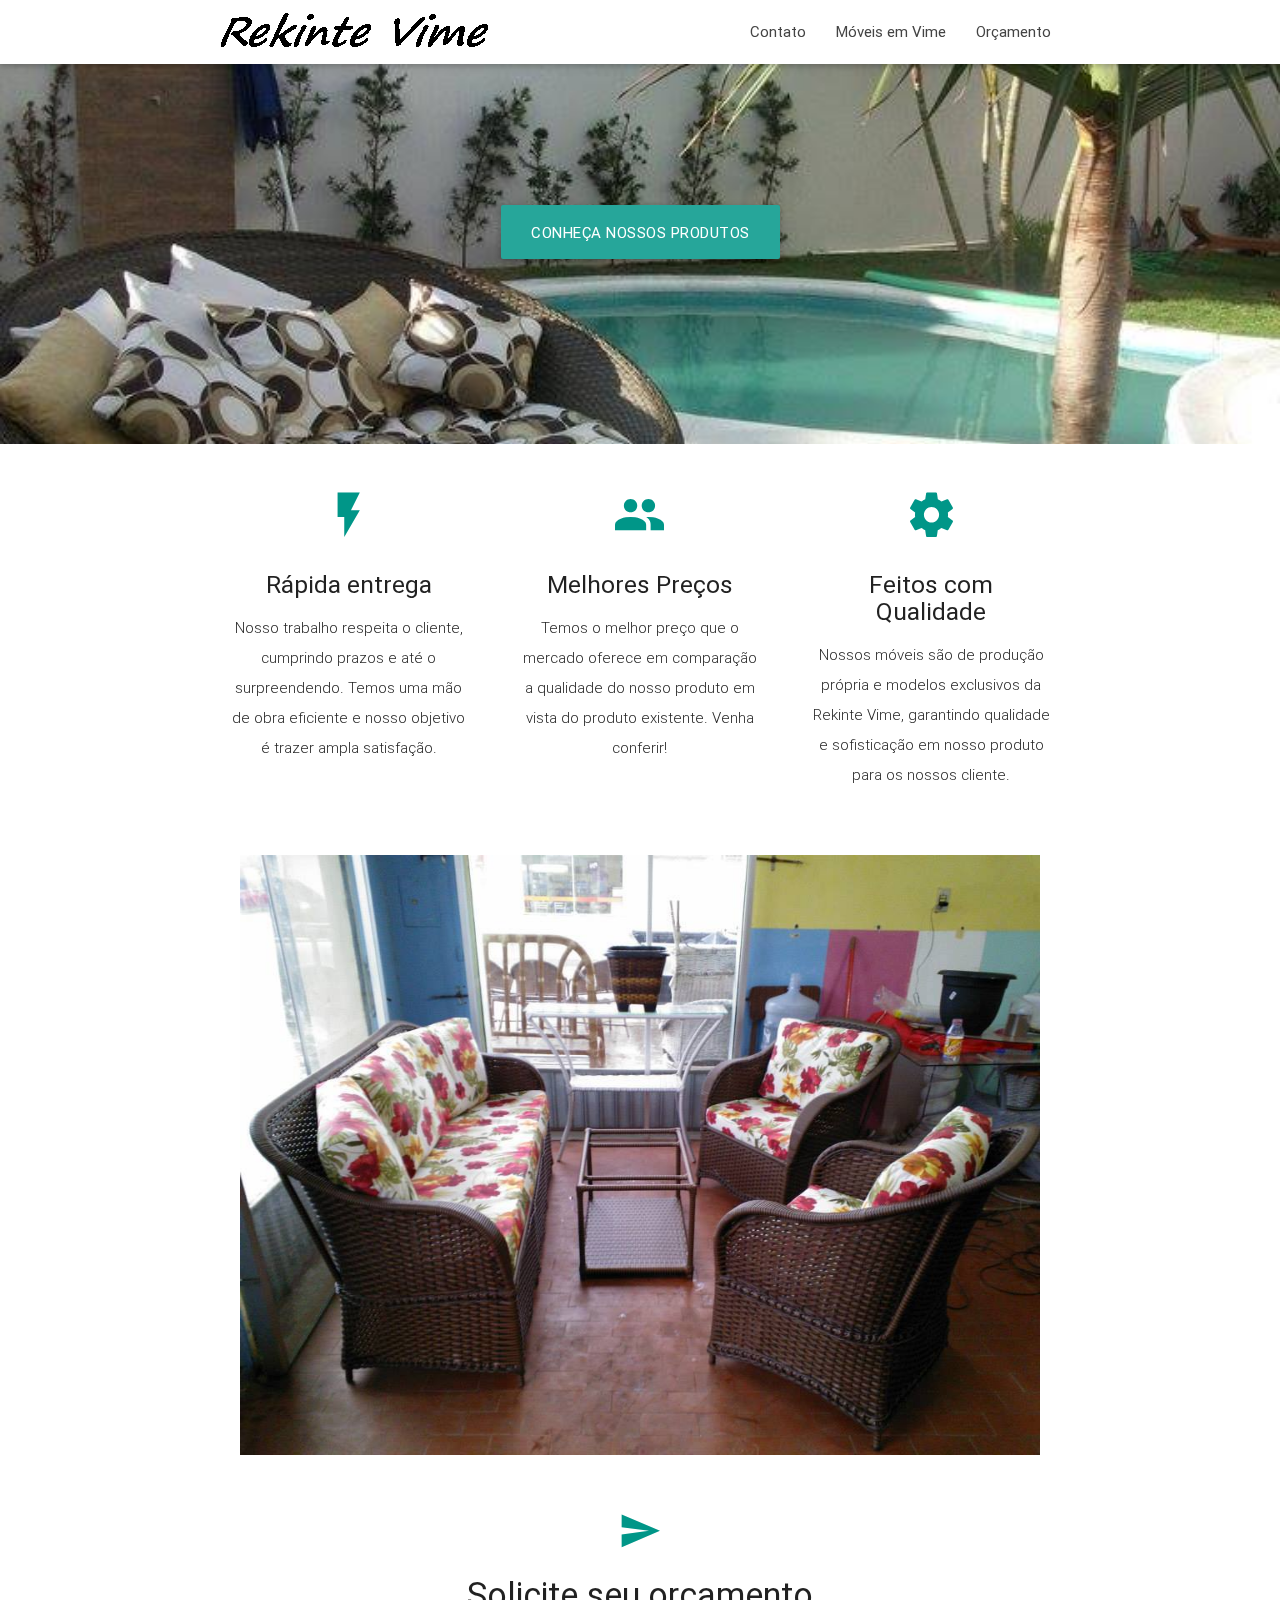
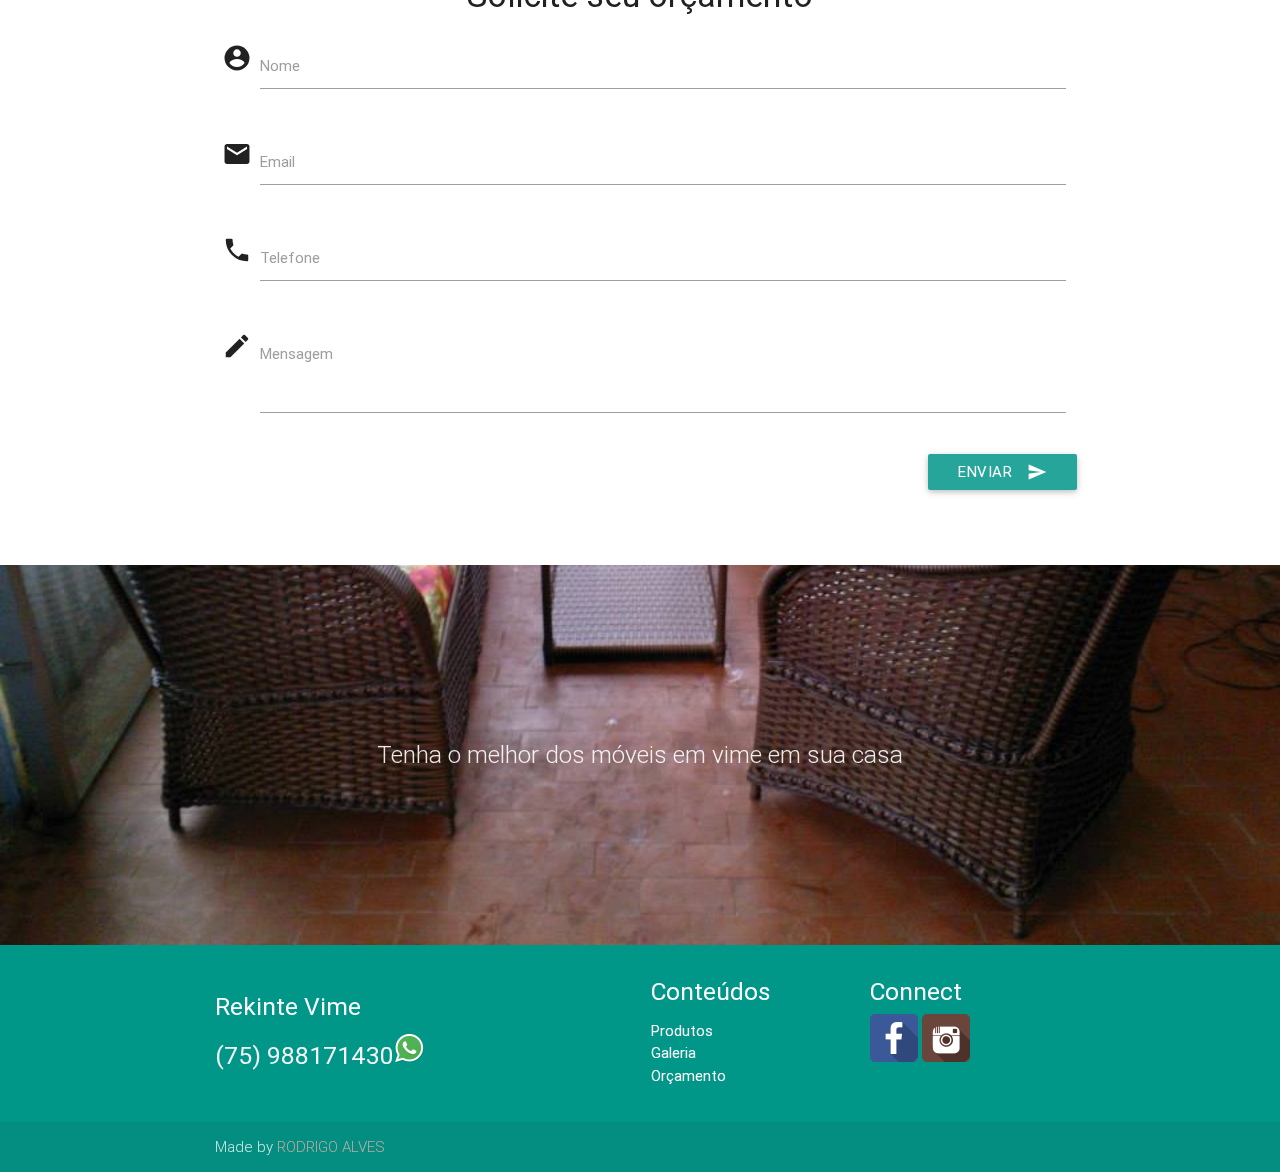
==== index.html @ 6b8bbb93 "arquivos novos" ====
<!DOCTYPE html>
<html lang="pt">
<head>
    
    <script type="text/javascript">window.NREUM||(NREUM={}),__nr_require=function(e,n,t){function r(t){if(!n[t]){var o=n[t]={exports:{}};e[t][0].call(o.exports,function(n){var o=e[t][1][n];return r(o||n)},o,o.exports)}return n[t].exports}if("function"==typeof __nr_require)return __nr_require;for(var o=0;o<t.length;o++)r(t[o]);return r}({1:[function(e,n,t){function r(){}function o(e,n,t){return function(){return i(e,[c.now()].concat(u(arguments)),n?null:this,t),n?void 0:this}}var i=e("handle"),a=e(2),u=e(3),f=e("ee").get("tracer"),c=e("loader"),s=NREUM;"undefined"==typeof window.newrelic&&(newrelic=s);var p=["setPageViewName","setCustomAttribute","setErrorHandler","finished","addToTrace","inlineHit","addRelease"],d="api-",l=d+"ixn-";a(p,function(e,n){s[n]=o(d+n,!0,"api")}),s.addPageAction=o(d+"addPageAction",!0),s.setCurrentRouteName=o(d+"routeName",!0),n.exports=newrelic,s.interaction=function(){return(new r).get()};var m=r.prototype={createTracer:function(e,n){var t={},r=this,o="function"==typeof n;return i(l+"tracer",[c.now(),e,t],r),function(){if(f.emit((o?"":"no-")+"fn-start",[c.now(),r,o],t),o)try{return n.apply(this,arguments)}finally{f.emit("fn-end",[c.now()],t)}}}};a("setName,setAttribute,save,ignore,onEnd,getContext,end,get".split(","),function(e,n){m[n]=o(l+n)}),newrelic.noticeError=function(e){"string"==typeof e&&(e=new Error(e)),i("err",[e,c.now()])}},{}],2:[function(e,n,t){function r(e,n){var t=[],r="",i=0;for(r in e)o.call(e,r)&&(t[i]=n(r,e[r]),i+=1);return t}var o=Object.prototype.hasOwnProperty;n.exports=r},{}],3:[function(e,n,t){function r(e,n,t){n||(n=0),"undefined"==typeof t&&(t=e?e.length:0);for(var r=-1,o=t-n||0,i=Array(o<0?0:o);++r<o;)i[r]=e[n+r];return i}n.exports=r},{}],4:[function(e,n,t){n.exports={exists:"undefined"!=typeof window.performance&&window.performance.timing&&"undefined"!=typeof window.performance.timing.navigationStart}},{}],ee:[function(e,n,t){function r(){}function o(e){function n(e){return e&&e instanceof r?e:e?f(e,u,i):i()}function t(t,r,o,i){if(!d.aborted||i){e&&e(t,r,o);for(var a=n(o),u=m(t),f=u.length,c=0;c<f;c++)u[c].apply(a,r);var p=s[y[t]];return p&&p.push([b,t,r,a]),a}}function l(e,n){v[e]=m(e).concat(n)}function m(e){return v[e]||[]}function w(e){return p[e]=p[e]||o(t)}function g(e,n){c(e,function(e,t){n=n||"feature",y[t]=n,n in s||(s[n]=[])})}var v={},y={},b={on:l,emit:t,get:w,listeners:m,context:n,buffer:g,abort:a,aborted:!1};return b}function i(){return new r}function a(){(s.api||s.feature)&&(d.aborted=!0,s=d.backlog={})}var u="nr@context",f=e("gos"),c=e(2),s={},p={},d=n.exports=o();d.backlog=s},{}],gos:[function(e,n,t){function r(e,n,t){if(o.call(e,n))return e[n];var r=t();if(Object.defineProperty&&Object.keys)try{return Object.defineProperty(e,n,{value:r,writable:!0,enumerable:!1}),r}catch(i){}return e[n]=r,r}var o=Object.prototype.hasOwnProperty;n.exports=r},{}],handle:[function(e,n,t){function r(e,n,t,r){o.buffer([e],r),o.emit(e,n,t)}var o=e("ee").get("handle");n.exports=r,r.ee=o},{}],id:[function(e,n,t){function r(e){var n=typeof e;return!e||"object"!==n&&"function"!==n?-1:e===window?0:a(e,i,function(){return o++})}var o=1,i="nr@id",a=e("gos");n.exports=r},{}],loader:[function(e,n,t){function r(){if(!x++){var e=h.info=NREUM.info,n=d.getElementsByTagName("script")[0];if(setTimeout(s.abort,3e4),!(e&&e.licenseKey&&e.applicationID&&n))return s.abort();c(y,function(n,t){e[n]||(e[n]=t)}),f("mark",["onload",a()+h.offset],null,"api");var t=d.createElement("script");t.src="https://"+e.agent,n.parentNode.insertBefore(t,n)}}function o(){"complete"===d.readyState&&i()}function i(){f("mark",["domContent",a()+h.offset],null,"api")}function a(){return E.exists&&performance.now?Math.round(performance.now()):(u=Math.max((new Date).getTime(),u))-h.offset}var u=(new Date).getTime(),f=e("handle"),c=e(2),s=e("ee"),p=window,d=p.document,l="addEventListener",m="attachEvent",w=p.XMLHttpRequest,g=w&&w.prototype;NREUM.o={ST:setTimeout,SI:p.setImmediate,CT:clearTimeout,XHR:w,REQ:p.Request,EV:p.Event,PR:p.Promise,MO:p.MutationObserver};var v=""+location,y={beacon:"bam.nr-data.net",errorBeacon:"bam.nr-data.net",agent:"js-agent.newrelic.com/nr-1044.min.js"},b=w&&g&&g[l]&&!/CriOS/.test(navigator.userAgent),h=n.exports={offset:u,now:a,origin:v,features:{},xhrWrappable:b};e(1),d[l]?(d[l]("DOMContentLoaded",i,!1),p[l]("load",r,!1)):(d[m]("onreadystatechange",o),p[m]("onload",r)),f("mark",["firstbyte",u],null,"api");var x=0,E=e(4)},{}]},{},["loader"]);</script>


  <meta http-equiv="Content-Type" content="text/html; charset=UTF-8"/>
  <meta name="viewport" content="width=device-width, initial-scale=1, maximum-scale=1.0, user-scalable=no"/>
  <meta name="author" content="Rodrigo Alves - rodrigoalves.hol.es" />
  <meta name="keywords" content="vime, moveis em vime, requinte, feira de santana, bahia" />
  <meta name="description" content="Grande sucesso de vendas em Feira de Santana e região, a loja Rekinte Vime, oferece o melhor em moveis em vime e entrega com satisfação aos seus clientes." />

    
  <title>: Rekinte Vime :: Móveis em vime com requinte e bom gosto :</title>
    
    
  <!-- FAVICON -->
  <!--[if IE]><link rel="shortcut icon" href="img/favicon.ico"><![endif]-->
  <!--<link rel="icon" href="img/favicon2.ico"/>-->
    
  <!-- CSS -->
  <link href="css/materialize.css" type="text/css" rel="stylesheet" media="screen,projection"/>
  <link href="css/style.css" type="text/css" rel="stylesheet" media="screen,projection"/>
  <link rel="stylesheet" href="css/responsiveslides.css">
  <link rel="stylesheet" href="demo.css">
  
  <!-- ICONS -->
  <link href="https://fonts.googleapis.com/icon?family=Material+Icons" rel="stylesheet">
    
  <!-- OTHERS -->
  <link href="http://fonts.googleapis.com/css?family=Inconsolata" rel="stylesheet" type="text/css">

  
  

    
</head>
    
<body>
    
 <div class="navbar-fixed" id="top">
    
   <nav class="white" role="navigation">
    <div class="nav-wrapper container">
      <a id="logo-container" href="#" class="brand-logo"><img src="img/logo.png" class="responsive-img"></a> <!-- class="hide-on-small-only" -->
      <ul class="right hide-on-med-and-down">
        <li><a href="#sobre">Contato</a></li>
        <li><a href="#produtos">Móveis em Vime</a></li>
        <li><a href="#contato">Orçamento</a></li>
      </ul>

      <ul id="nav-mobile" class="side-nav">
        <li><img src="img/logo.png"></li>
        <li><a href="#sobre">Contato</a></li>
        <li><a href="slide.html">Móveis em Vime</a></li>
        <li><a href="#contato">Orçamento</a></li>
      </ul>
      <a href="#" data-activates="nav-mobile" class="button-collapse"><i class="mdi-navigation-menu"></i></a>
    </div>
   </nav>
 </div>
    

 <div id="index-banner" class="parallax-container">
    <div class="section no-pad-bot">
      <div class="container">
        <br><br>
        <h1 class="header center teal-text text-lighten-2">&nbsp;</h1>
        <!--<div class="row center">
          <h5 class="header col s12 light">A modern responsive front-end framework based on Material Design</h5>
        </div>-->
        <div class="row center">
          <a href="slide.html" id="download-button" class="btn-large waves-effect waves-light teal lighten-1">Conheça Nossos Produtos</a>
        </div>
        <br><br>

      </div>
    </div>
    <div class="parallax"><img src="img/rekinte-vime-principal.jpg" alt="imagem de fundo"></div>
  </div>


  <div class="container">
    <div class="section">

      <!--   Icon Section   -->
      <div class="row">
        <div class="col s12 m4">
          <div class="icon-block">
            <h2 class="center teal-text"><i class="mdi-image-flash-on"></i></h2>
            <h5 class="center">Rápida entrega</h5>

            <p class="light center">Nosso trabalho respeita o cliente, cumprindo prazos e até o surpreendendo. Temos uma mão de obra eficiente e nosso objetivo é trazer ampla satisfação. </p>
          </div>
        </div>

        <div class="col s12 m4">
          <div class="icon-block">
            <h2 class="center teal-text"><i class="mdi-social-group"></i></h2>
            <h5 class="center">Melhores Preços</h5>

            <p class="light center">Temos o melhor preço que o mercado oferece em comparação a qualidade do nosso produto em vista do produto existente. Venha conferir!</p>
          </div>
        </div>

        <div class="col s12 m4">
          <div class="icon-block">
            <h2 class="center teal-text"><i class="mdi-action-settings"></i></h2>
            <h5 class="center">Feitos com Qualidade</h5>

            <p class="light center">Nossos móveis são de produção própria e modelos exclusivos da Rekinte Vime, garantindo qualidade e sofisticação em nosso produto para os nossos cliente.</p>
          </div>
        </div>
      </div>

    </div>
  </div>

    <!-- SLIDER PRODUTOS -->
    

        <div id="produtos" class="section scrollspy">
            <div class="col s12 m8 l6" align="center">
                <!-- Slideshow -->
                <ul class="rslides" id="slider1">
                    <li><img src="img/amostra1.jpg" alt="Rekinte Vime"></li>
                    <li><img src="img/amostra3.jpg" alt="Rekinte Vime"></li>
                    <li><img src="img/amostra7.jpg" alt="Rekinte Vime"></li>
                    <li><img src="img/amostra10.jpg" alt="Rekinte Vime"></li>
                </ul>
            </div>
            
        </div>
    
    <!-- FIM SLIDER -->
        
 
  <div class="container">
   <div id="contato" class="section scrollspy">
   <div class="row">
    <div class="col s12 center">
        <h3><i class="mdi-content-send teal-text"></i></h3>
        <h4>Solicite seu orçamento</h4>
          
  <div class="row">
    <form class="col s12 center">
      <div class="row">
        <div class="input-field col s12">
          <i class="material-icons prefix">account_circle</i>
          <input id="name" type="text" class="validate">
          <label for="first_name">Nome</label>
        </div>
      </div>
      <div class="row">
        <div class="input-field col s12">
          <i class="material-icons prefix">email</i>
          <input id="email" type="email" class="validate">
          <label for="email" data-error="Errado, falta um @" data-success="Email validado">Email</label>
        </div>
      </div>
      <div class="row">
        <div class="input-field col s12">
          <i class="material-icons prefix">phone</i>
          <input id="icon_telephone" type="tel" class="validate">
          <label for="icon_telephone">Telefone</label>
        </div>
      </div>
      <div class="row">
        <div class="input-field col s12">
          <i class="material-icons prefix">mode_edit</i>
          <textarea id="icon_prefix2" class="materialize-textarea"></textarea>
          <label for="icon_prefix2">Mensagem</label>
        </div>
      </div>
      <div class="row">
        <button class="btn waves-effect waves-light right" type="submit" name="action">Enviar
          <i class="material-icons right">send</i>
        </button>
      </div>
    </form>
  </div>
            
    </div>
   </div>

      
    </div>
  </div>


  <div class="parallax-container valign-wrapper">
    <div class="section no-pad-bot">
      <div class="container">
        <div class="row">
          <h5 class="header col s12 light center">Tenha o melhor dos móveis em vime em sua casa</h5>
        </div>
      </div>
    </div>
    <div class="parallax"><img src="img/amostra1.jpg" alt="Rekinte Vime rodapé"></div>
  </div>
    
    <!-- FOOTER -->

  <footer class="page-footer teal">
    <div class="container">
      <div class="row">
        <div class="col l6 s12">
         <div id="sobre" class="section scrollspy">
          <h5 class="white-text">Rekinte Vime</h5>
          <!--<p class="grey-text text-lighten-4">(Endereço)</p>-->
          <h5 class="grey-text text-lighten-4 ">(75) 988171430<img src="img/Whatsapp_ico.png"></h5>
         </div>
        </div>
          
        <div class="col l3 s12">
          <h5 class="white-text">Conteúdos</h5>
          <ul>
            <li><a class="white-text" href="#produtos">Produtos</a></li>
            <li><a class="white-text" href="slide.html">Galeria</a></li>
            <li><a class="white-text" href="#contato">Orçamento</a></li>
            <!--<li><a class="white-text" href="#!">Link 4</a></li>-->
          </ul>
        </div>
          
        <div class="col l3 s12">
          <h5 class="white-text">Connect</h5>
            <a onclick="Materialize.toast('Em breve!', 4000)" data-position="top"><img src="img/facebook_icon.png"></a><!-- class="tooltipped" data-position="top" data-delay="50" data-tooltip="Em breve!" (caso queira exibir se colocar o mouse emcima)-->
            <!-- <a href="#!"><img src="img/twitter_icon.png"></a> -->
            <a onclick="Materialize.toast('Em breve!', 4000)"><img src="img//instagram_socialnetwork.png"></a>
            <!-- <li><a class="white-text" href="#!">Linkedin</a></li>-->
          
        </div>
      </div>
    </div>
      
    
    <div class="footer-copyright">
      <div class="container">
      Made by <a class="brown-text text-lighten-3" href="http://rodrigoalves.hol.es" target="_blank">RODRIGO ALVES</a>
      </div>
    </div>
  </footer>
    
    
  <!-- Botton back-to-top -->
    <a href="#top" class="btn-floating btn-large waves-effect waves-light mdi-maps-navigation center"></a>



  <!-- Scripts -->
    <script src="https://code.jquery.com/jquery-2.1.1.min.js"></script>
    <script src="js/materialize.js"></script>
    <script src="js/init.js"></script>
    <script src="js/title.js"></script>
    <script src="js/responsiveslides.min.js"></script>

    
  
  </body>
</html>
---- css/style.css ----
/* Custom Stylesheet */
/**
 * Use this file to override Materialize files so you can update
 * the core Materialize files in the future
 *
 * Made By MaterializeCSS.com
 */

@font-face {
    font-family: 'segoe';
    src: url('font/segoe/segoepr.ttf') format('truetype'),
         url('font/segoe/segoeprb.ttf') format('truetype');
    font-weight: normal;
    font-style: normal;
}

@font-face {
    font-family: 'black_jackregular';
    src: url('font/BlackJack/blackjack-webfont.woff2') format('woff2'),
         url('font/BlackJack/blackjack-webfont.woff') format('woff');
    font-weight: normal;
    font-style: normal;

}

.logo-rekinte {
    font-family: 'segoe';
}

nav ul a,
nav .brand-logo {
  color: #444;
}

p {
  line-height: 2rem;
}

.button-collapse {
  color: #26a69a;
}

.parallax-container {
  min-height: 380px;
  line-height: 0;
  height: auto;
  color: rgba(255,255,255,.9);
}
  .parallax-container .section {
    width: 100%;
  }

@media only screen and (max-width : 992px) {
  .parallax-container .section {
    position: absolute;
    top: 40%;
  }
  #index-banner .section {
    top: 10%;
  }
}

@media only screen and (max-width : 600px) {
  #index-banner .section {
    top: 0;
  }
}


.icon-block {
  padding: 0 15px;
}

footer.page-footer {
  margin: 0;
}

a[href="#top"]{
    padding:10px;
    position:fixed;
    top: 90%;
    right:40px;
    display:none;
    font-size: 30px;
    z-index: 99;
}
a[href="#top"]:hover{
    text-decoration:overline;
}
---- css/responsiveslides.css ----
/*! http://responsiveslides.com v1.54 by @viljamis */

.rslides {
  position: relative;
  list-style: none;
  overflow: hidden;
  width: 100%;
  padding: 0;
  margin: 0;
  }

.rslides li {
  -webkit-backface-visibility: hidden;
  position: absolute;
  display: none;
  width: 100%;
  left: 0;
  top: 0;
  }

.rslides li:first-child {
  position: relative;
  display: block;
  float: left;
  }

.rslides img {
  display: block;
  height: auto;
  float: left;
  width: 100%;
  border: 0;
  }
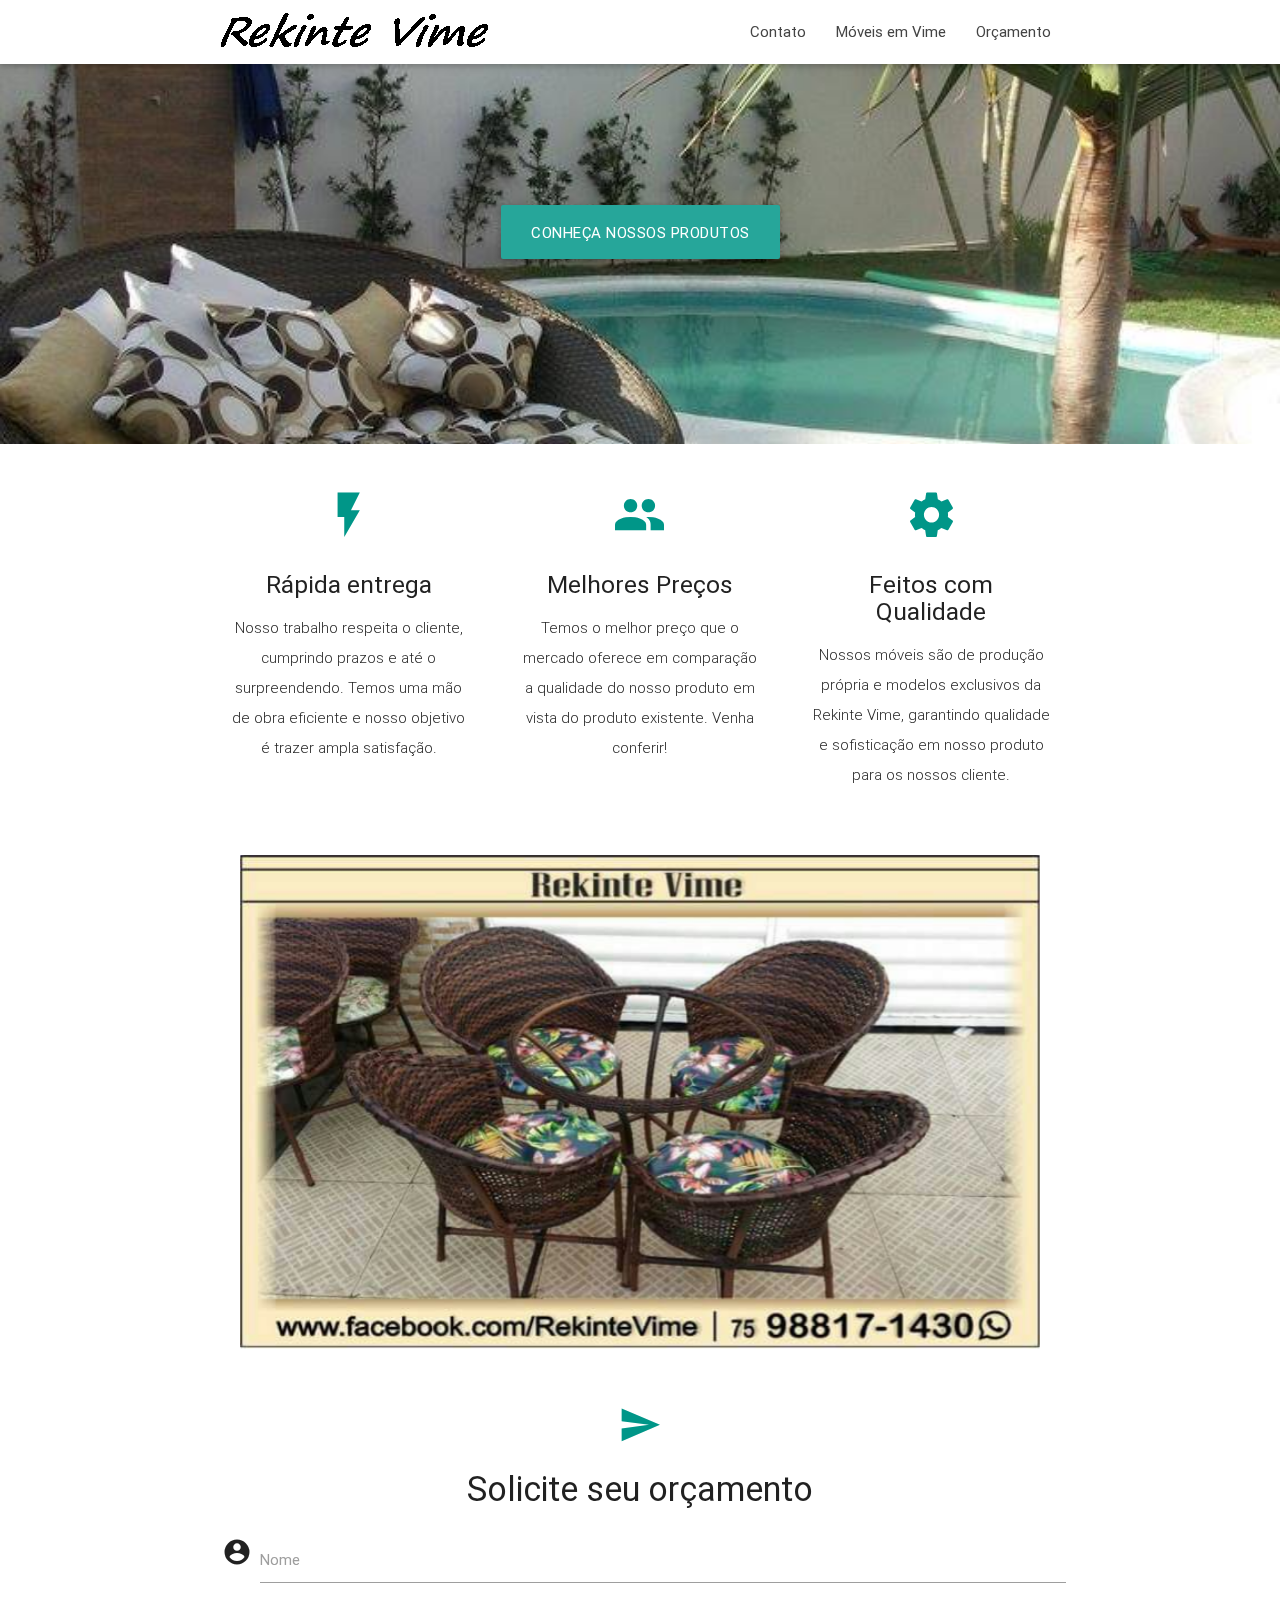
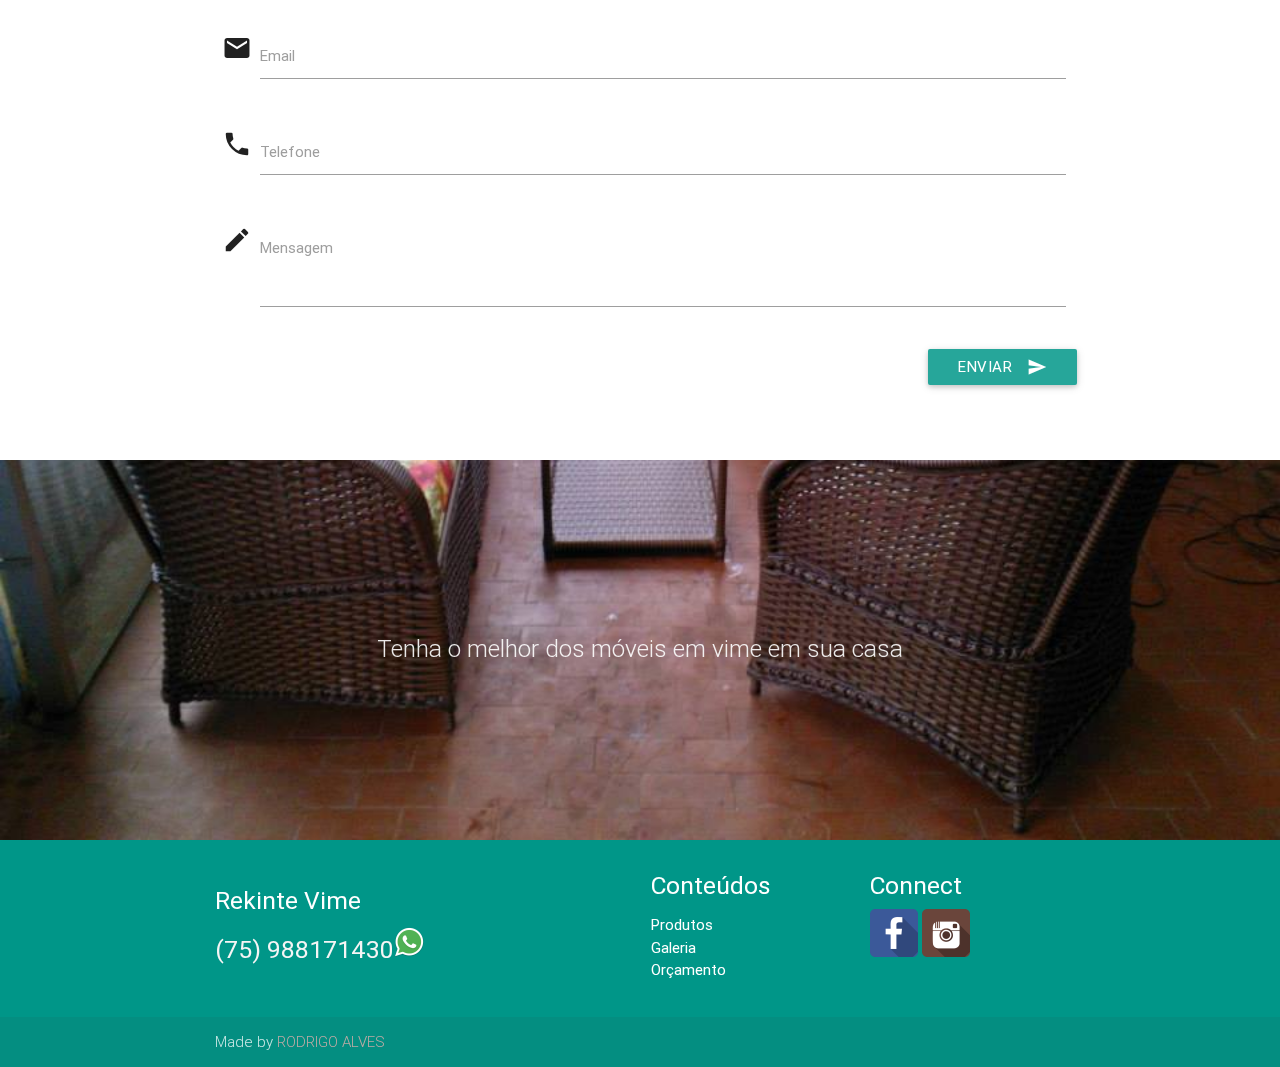
==== commit 0cc98a52: "Alterações para entrega ao cliente" ====
--- a/index.html
+++ b/index.html
@@ -124,10 +124,29 @@
             <div class="col s12 m8 l6" align="center">
                 <!-- Slideshow -->
                 <ul class="rslides" id="slider1">
-                    <li><img src="img/amostra1.jpg" alt="Rekinte Vime"></li>
-                    <li><img src="img/amostra3.jpg" alt="Rekinte Vime"></li>
-                    <li><img src="img/amostra7.jpg" alt="Rekinte Vime"></li>
-                    <li><img src="img/amostra10.jpg" alt="Rekinte Vime"></li>
+                    <li><img src="img/foto%20(1).jpeg" alt="Rekinte Vime"></li>
+                    <li><img src="img/foto%20(3).jpeg" alt="Rekinte Vime"></li>
+                    <li><img src="img/foto%20(4).jpeg" alt="Rekinte Vime"></li>
+                    <li><img src="img/foto%20(5).jpeg" alt="Rekinte Vime"></li>
+                    <li><img src="img/foto%20(6).jpeg" alt="Rekinte Vime"></li>
+                    <li><img src="img/foto%20(7).jpeg" alt="Rekinte Vime"></li>
+                    <li><img src="img/foto%20(8).jpeg" alt="Rekinte Vime"></li>
+                    <li><img src="img/foto%20(9).jpeg" alt="Rekinte Vime"></li>
+                    <li><img src="img/foto%20(10).jpeg" alt="Rekinte Vime"></li>
+                    <li><img src="img/foto%20(11).jpeg" alt="Rekinte Vime"></li>
+                    <li><img src="img/foto%20(12).jpeg" alt="Rekinte Vime"></li>
+                    <li><img src="img/foto%20(13).jpeg" alt="Rekinte Vime"></li>
+                    <li><img src="img/foto%20(14).jpeg" alt="Rekinte Vime"></li>
+                    <li><img src="img/foto%20(15).jpeg" alt="Rekinte Vime"></li>
+                    <li><img src="img/foto%20(16).jpeg" alt="Rekinte Vime"></li>
+                    <li><img src="img/foto%20(17).jpeg" alt="Rekinte Vime"></li>
+                    <li><img src="img/foto%20(18).jpeg" alt="Rekinte Vime"></li>
+                    <li><img src="img/foto%20(19).jpeg" alt="Rekinte Vime"></li>
+                    <li><img src="img/foto%20(20).jpeg" alt="Rekinte Vime"></li>
+                    <li><img src="img/foto%20(21).jpeg" alt="Rekinte Vime"></li>
+                    <li><img src="img/foto%20(22).jpeg" alt="Rekinte Vime"></li>
+                    <li><img src="img/foto%20(23).jpeg" alt="Rekinte Vime"></li>
+                    <li><img src="img/foto%20(24).jpeg" alt="Rekinte Vime"></li>
                 </ul>
             </div>
             
@@ -225,7 +244,7 @@
           
         <div class="col l3 s12">
           <h5 class="white-text">Connect</h5>
-            <a onclick="Materialize.toast('Em breve!', 4000)" data-position="top"><img src="img/facebook_icon.png"></a><!-- class="tooltipped" data-position="top" data-delay="50" data-tooltip="Em breve!" (caso queira exibir se colocar o mouse emcima)-->
+            <a href="https://www.facebook.com/RekinteVime/" target="_blank"><img src="img/facebook_icon.png"></a><!-- class="tooltipped" data-position="top" data-delay="50" data-tooltip="Em breve!" (caso queira exibir se colocar o mouse emcima)-->
             <!-- <a href="#!"><img src="img/twitter_icon.png"></a> -->
             <a onclick="Materialize.toast('Em breve!', 4000)"><img src="img//instagram_socialnetwork.png"></a>
             <!-- <li><a class="white-text" href="#!">Linkedin</a></li>-->
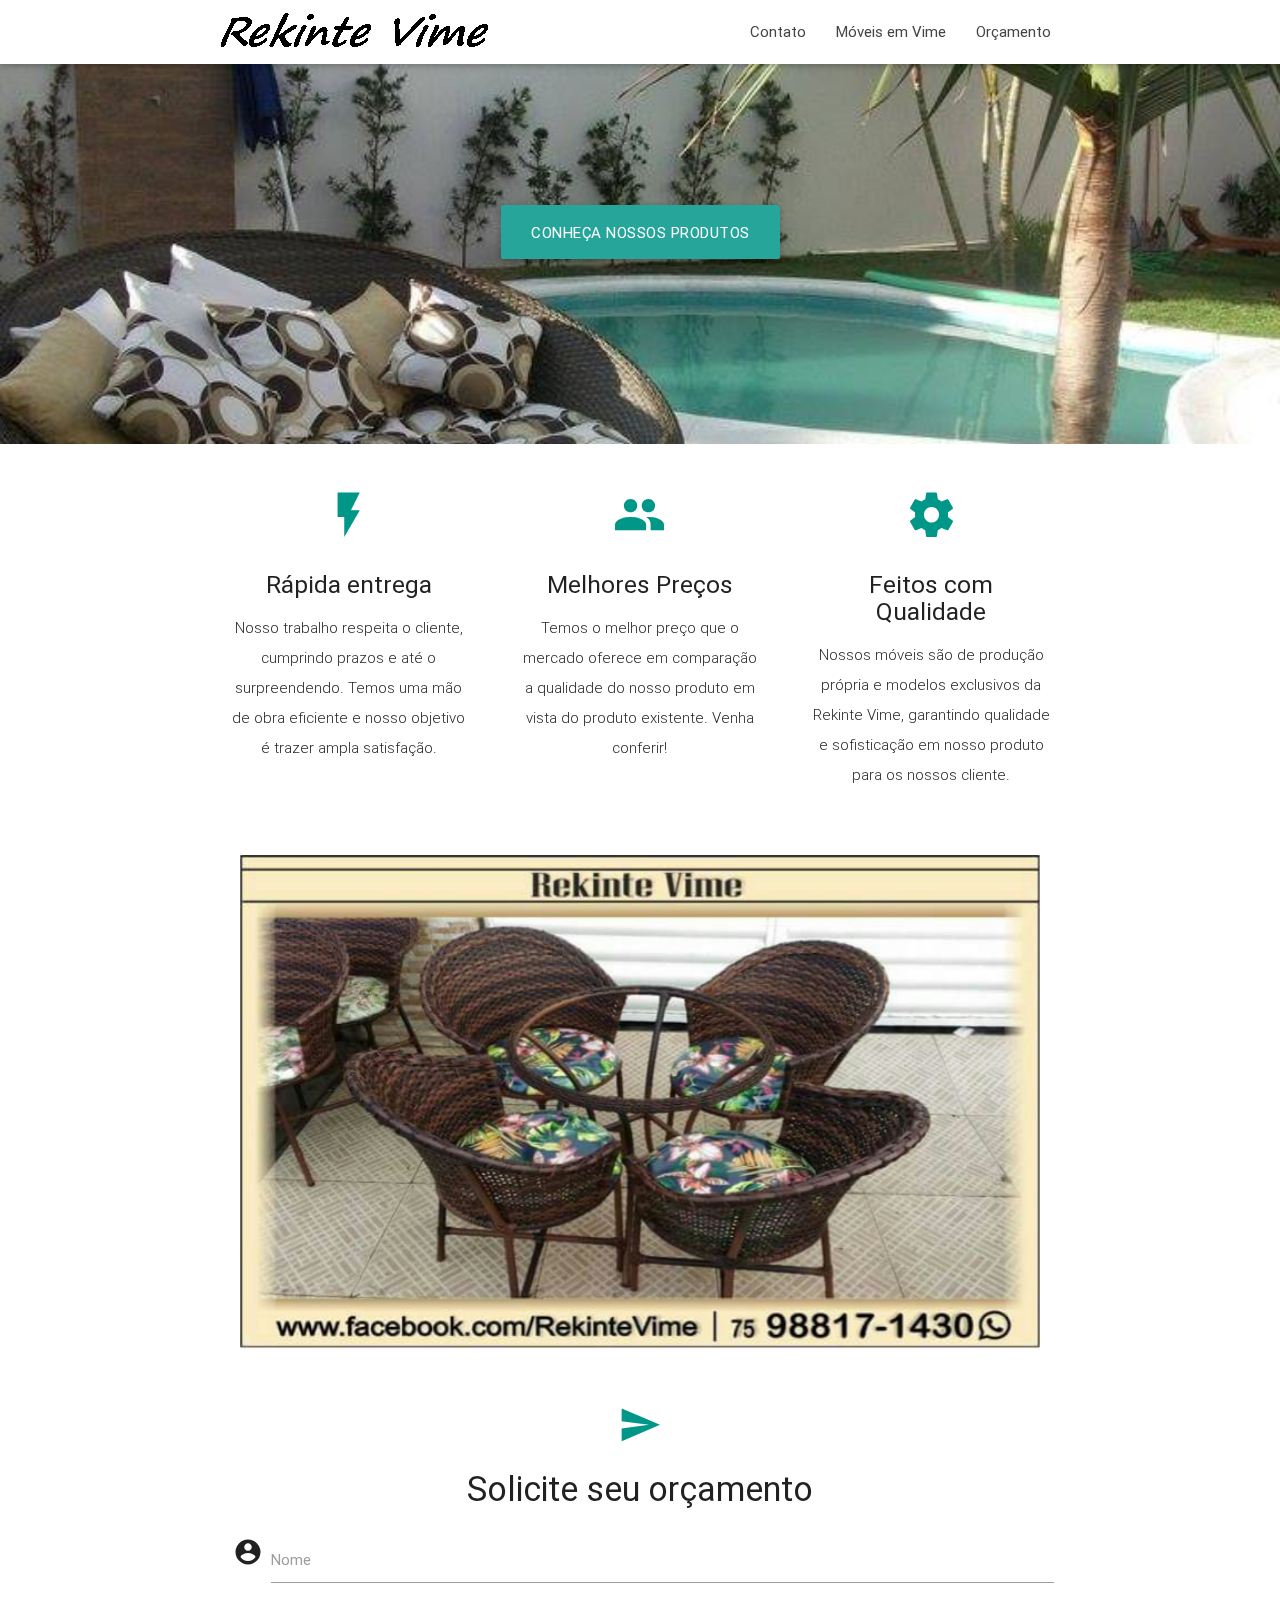
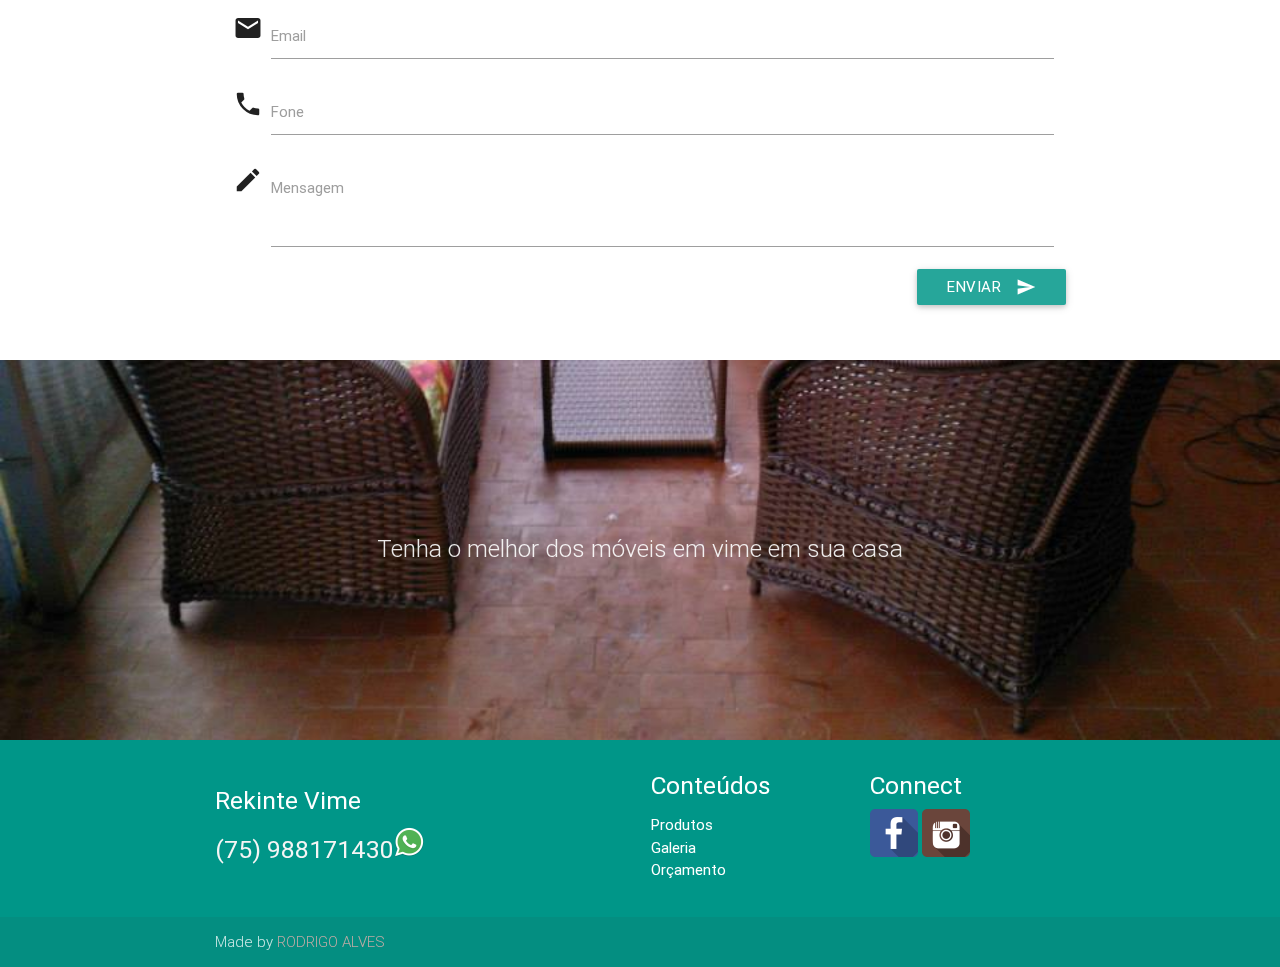
==== commit 5f444ebc: "Colocando o formulário de contato para funcionar" ====
--- a/index.html
+++ b/index.html
@@ -163,6 +163,36 @@
         <h4>Solicite seu orçamento</h4>
           
   <div class="row">
+    <form class="col s12 center" action="https://formspree.io/igo.sud@hotmail.com"
+          method="POST">
+        <div class="input-field col s12">
+            <i class="material-icons prefix">account_circle</i>
+            <input type="text" name="name">
+            <label for="first_name">Nome</label>
+        </div>
+        <div class="input-field col s12">
+            <i class="material-icons prefix">email</i>
+            <input type="email" name="_replyto" class="validate">
+            <label for="email" data-error="Errado, falta um @" data-success="Email validado">Email</label>
+        </div>
+        
+        <div class="input-field col s12">
+            <i class="material-icons prefix">phone</i>
+            <input id="icon_telephone" type="tel" class="validate">
+            <label for="first_name">Fone</label>
+        </div>
+        <div class="input-field col s12">
+          <i class="material-icons prefix">mode_edit</i>
+          <textarea id="icon_prefix2" class="materialize-textarea"></textarea>
+          <label for="icon_prefix2">Mensagem</label>
+        </div>
+        <button class="btn waves-effect waves-light right" type="submit" name="action">Enviar
+          <i class="material-icons right">send</i>
+        </button>
+        
+    </form>
+      
+      <!--
     <form class="col s12 center">
       <div class="row">
         <div class="input-field col s12">
@@ -198,6 +228,7 @@
         </button>
       </div>
     </form>
+    -->
   </div>
             
     </div>
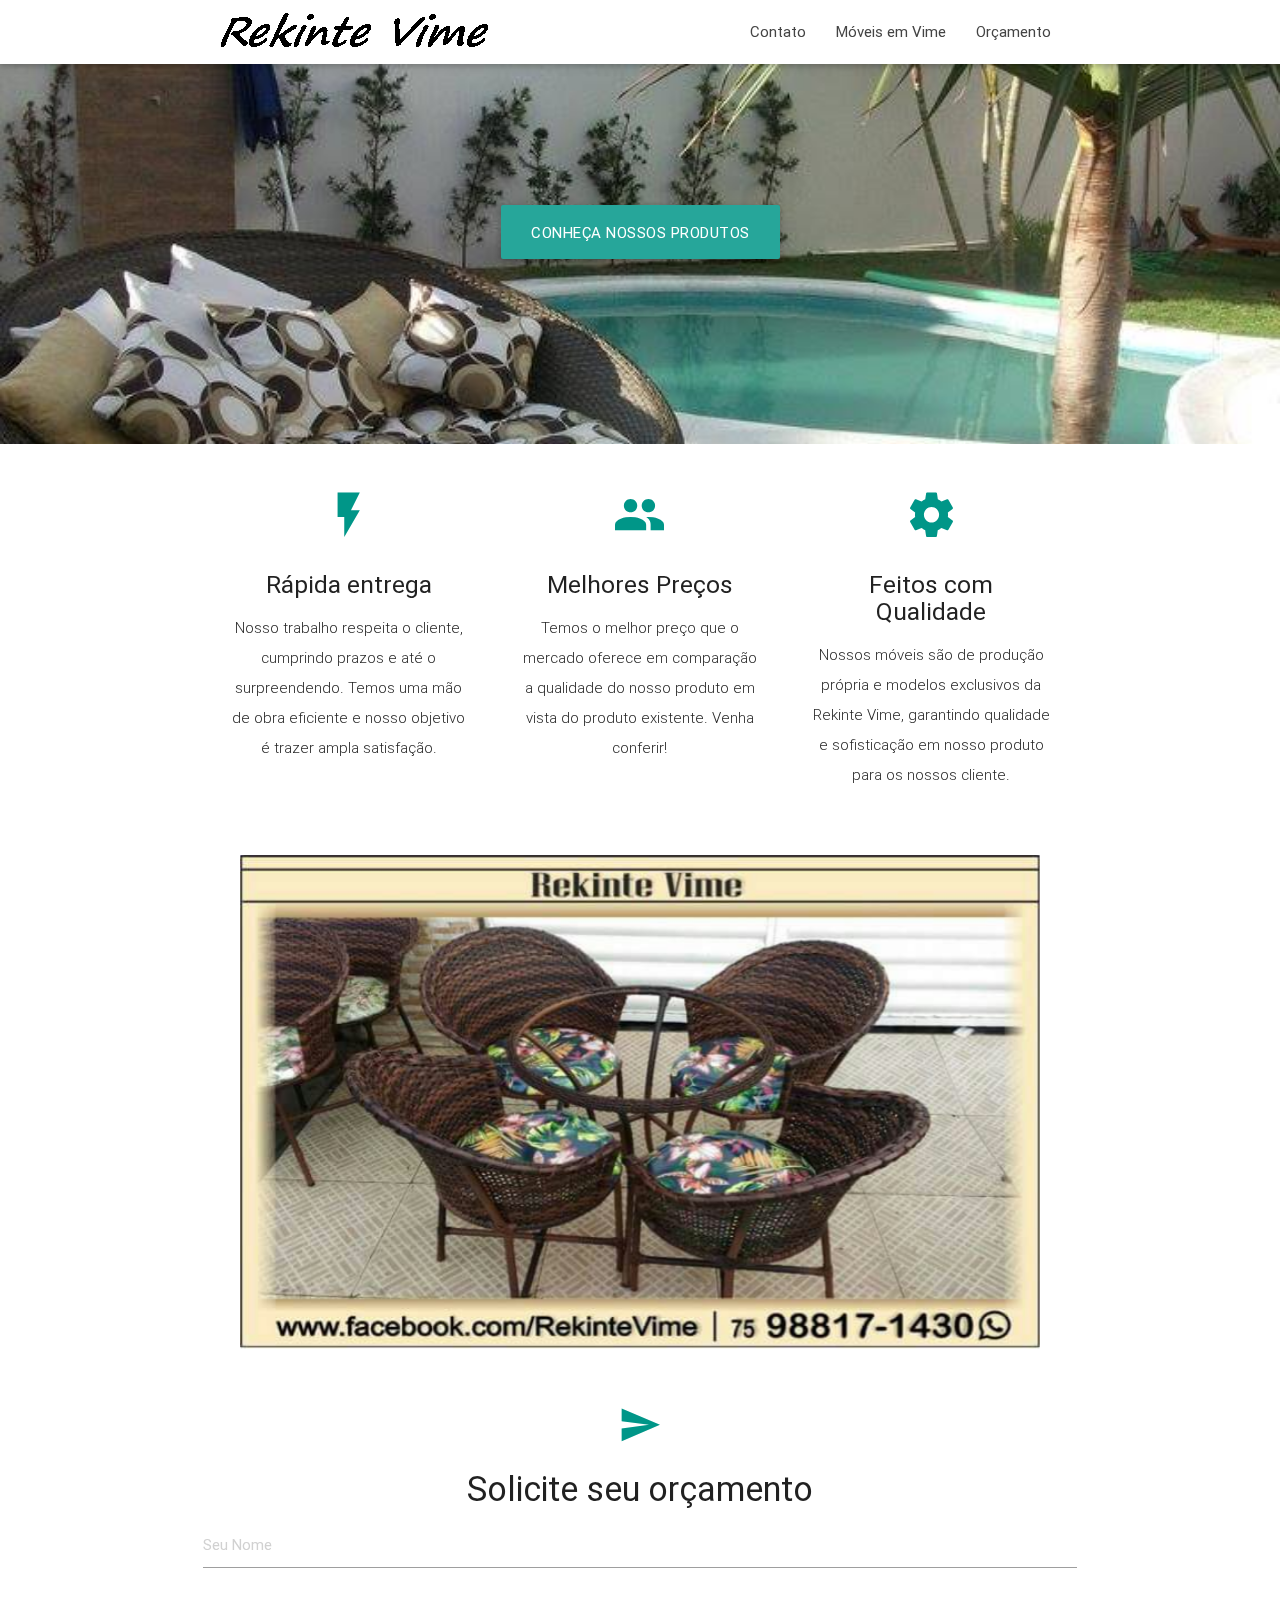
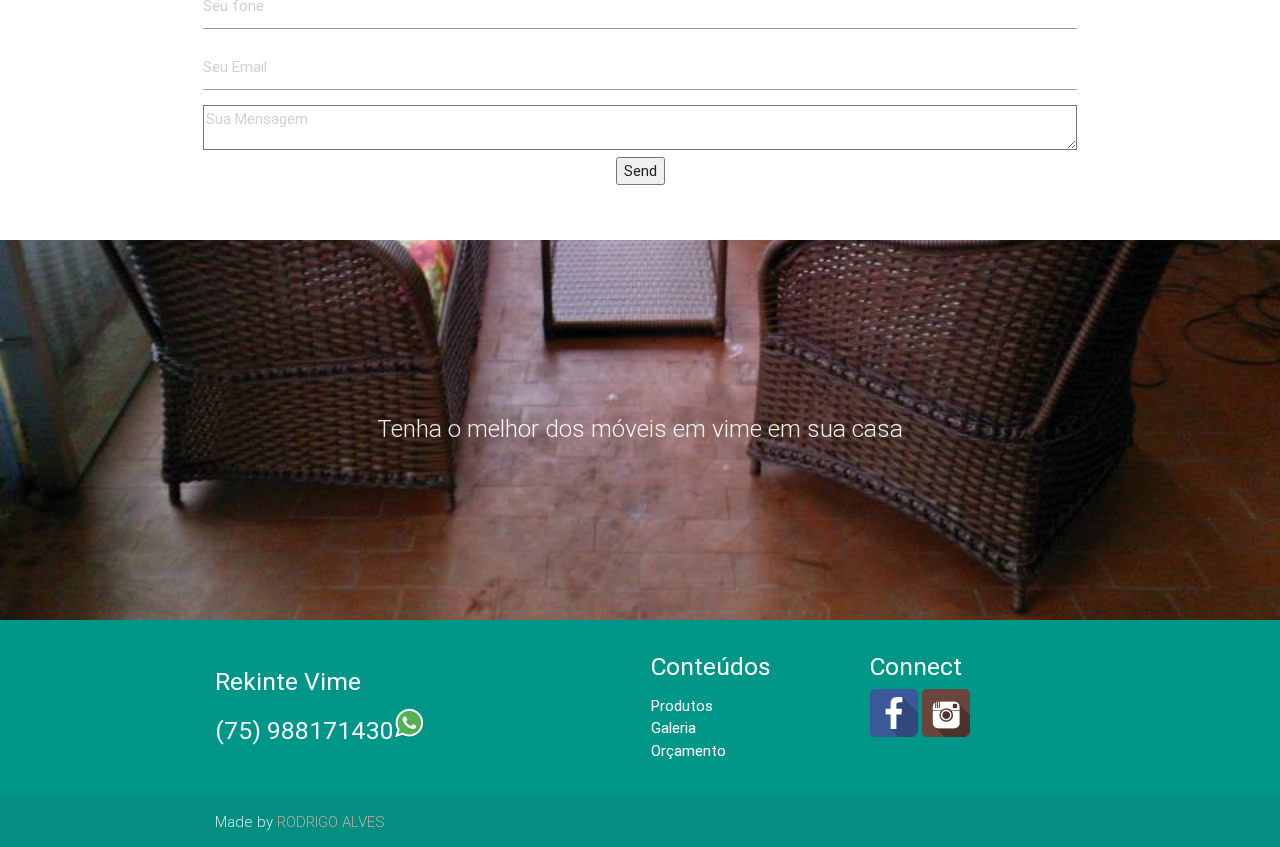
==== commit 3fbf5993: "Colocando o formulário de contato para funcionar" ====
--- a/index.html
+++ b/index.html
@@ -163,33 +163,12 @@
         <h4>Solicite seu orçamento</h4>
           
   <div class="row">
-    <form class="col s12 center" action="https://formspree.io/igo.sud@hotmail.com"
-          method="POST">
-        <div class="input-field col s12">
-            <i class="material-icons prefix">account_circle</i>
-            <input type="text" name="name">
-            <label for="first_name">Nome</label>
-        </div>
-        <div class="input-field col s12">
-            <i class="material-icons prefix">email</i>
-            <input type="email" name="_replyto" class="validate">
-            <label for="email" data-error="Errado, falta um @" data-success="Email validado">Email</label>
-        </div>
-        
-        <div class="input-field col s12">
-            <i class="material-icons prefix">phone</i>
-            <input id="icon_telephone" type="tel" class="validate">
-            <label for="first_name">Fone</label>
-        </div>
-        <div class="input-field col s12">
-          <i class="material-icons prefix">mode_edit</i>
-          <textarea id="icon_prefix2" class="materialize-textarea"></textarea>
-          <label for="icon_prefix2">Mensagem</label>
-        </div>
-        <button class="btn waves-effect waves-light right" type="submit" name="action">Enviar
-          <i class="material-icons right">send</i>
-        </button>
-        
+    <form method="POST" action="http://formspree.io/igo.sud@hotmail.com">
+      <input type="text" name="name" placeholder="Seu Nome">
+      <input type="number" name="fone" placeholder="Seu fone">
+      <input type="email" name="email" placeholder="Seu Email">
+      <textarea name="message" placeholder="Sua Mensagem"></textarea>
+      <button type="submit">Send</button>
     </form>
       
       <!--
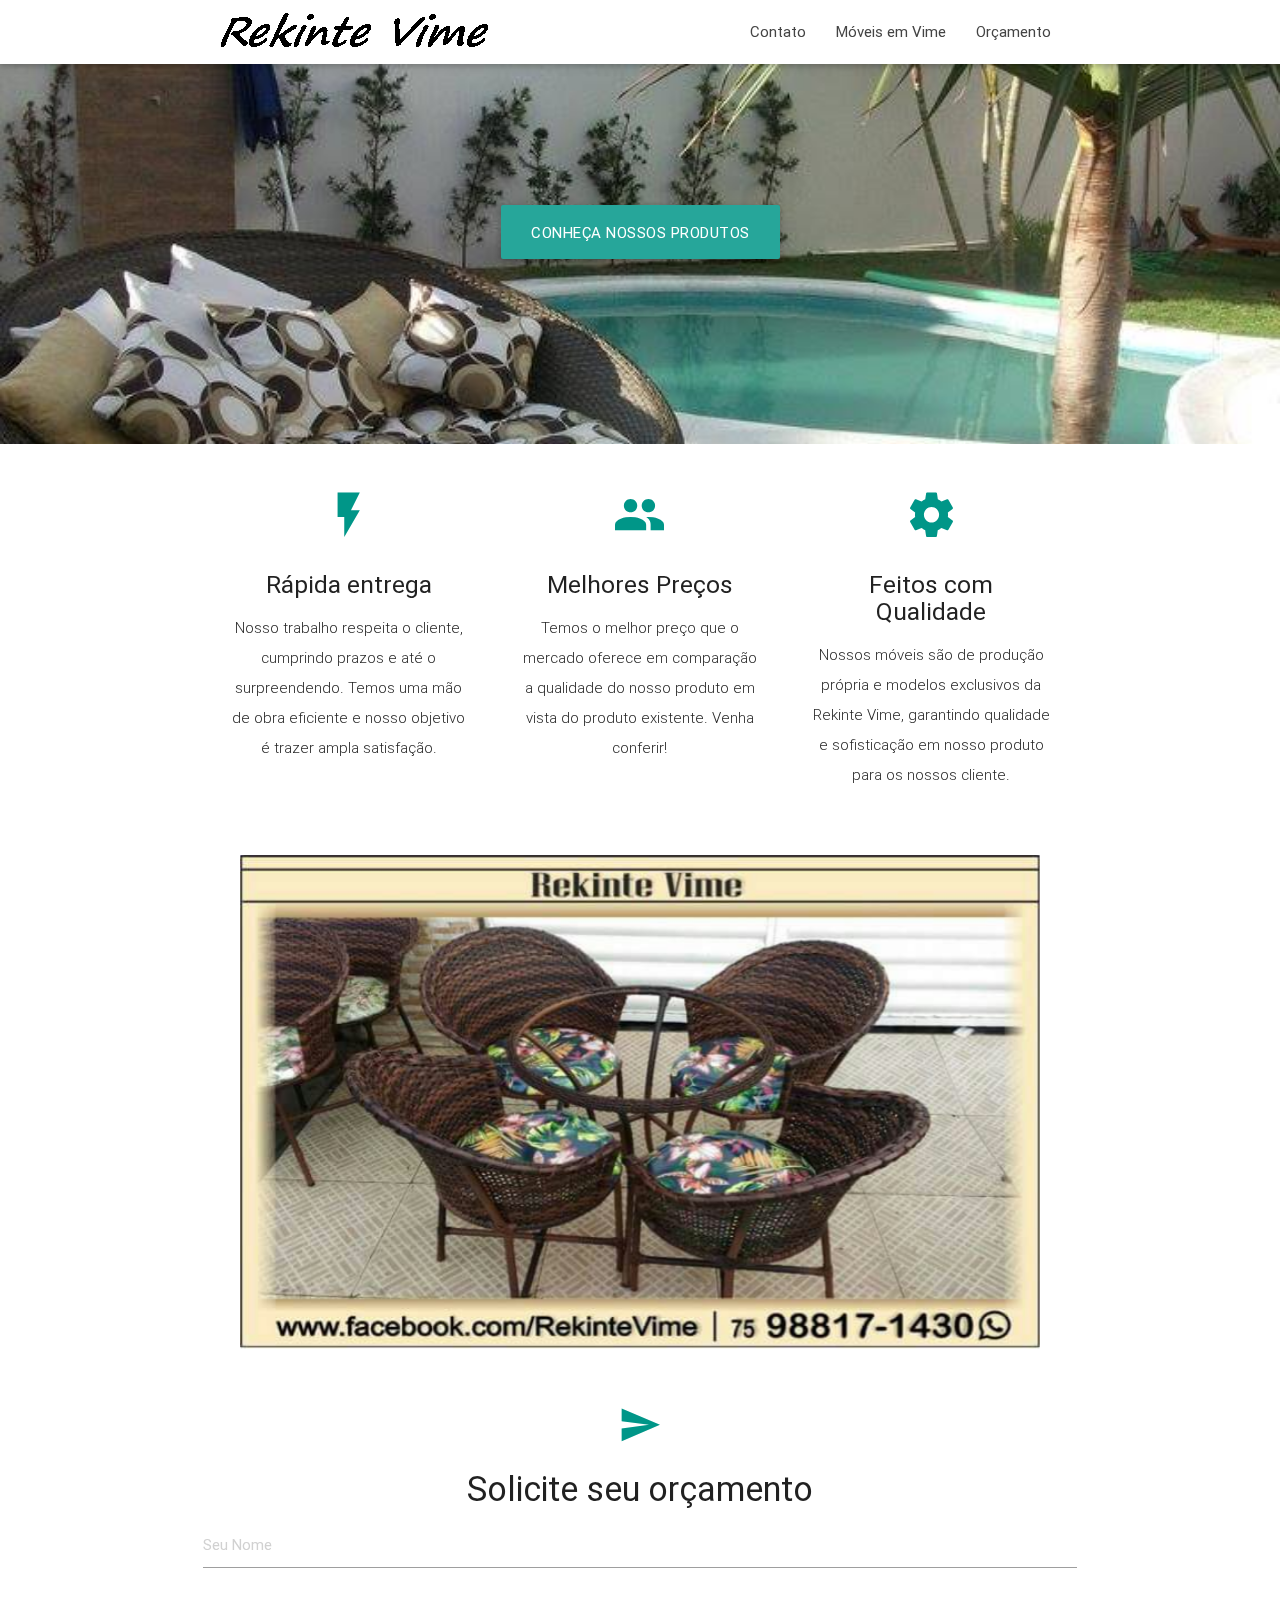
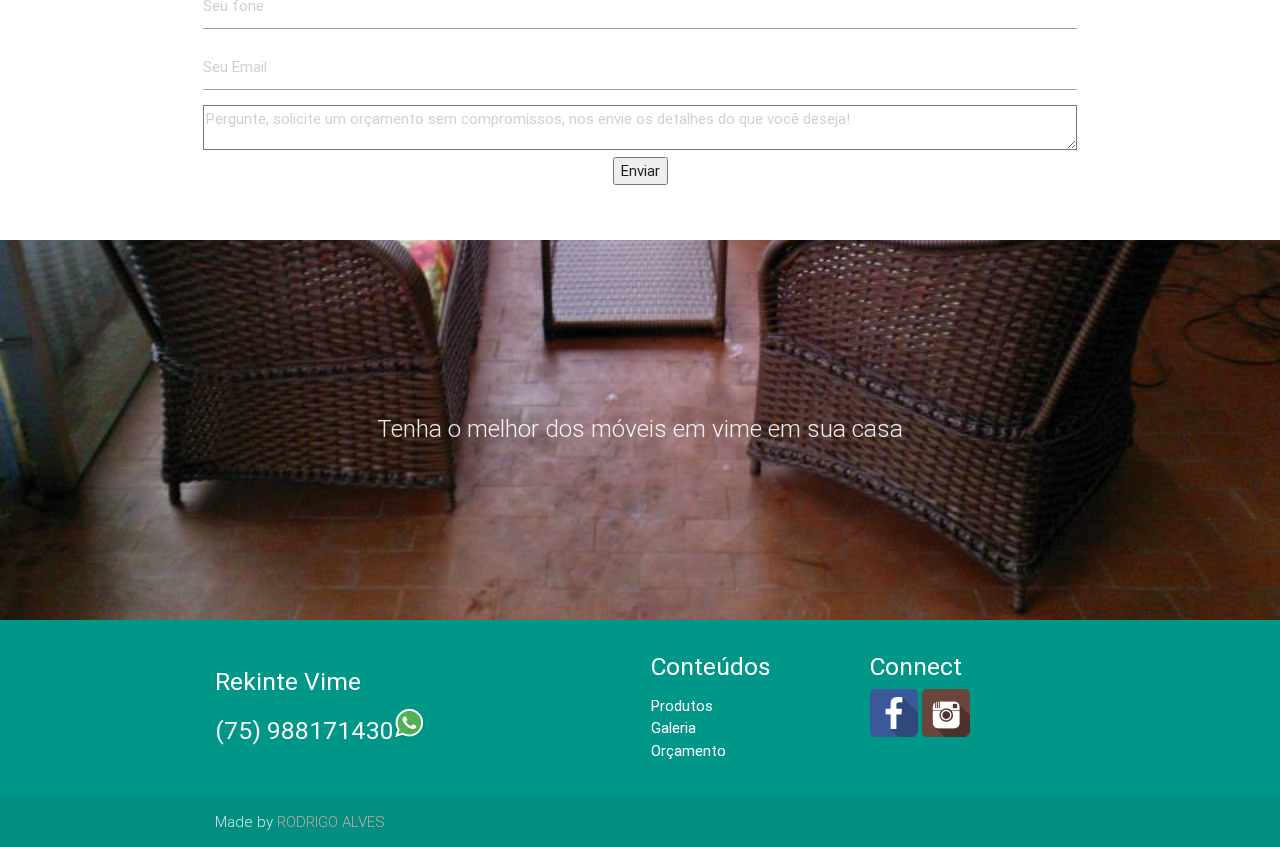
==== commit 77849236: "Colocando o formulário de contato para funcionar" ====
--- a/index.html
+++ b/index.html
@@ -167,8 +167,8 @@
       <input type="text" name="name" placeholder="Seu Nome">
       <input type="number" name="fone" placeholder="Seu fone">
       <input type="email" name="email" placeholder="Seu Email">
-      <textarea name="message" placeholder="Sua Mensagem"></textarea>
-      <button type="submit">Send</button>
+      <textarea name="message" placeholder="Pergunte, solicite um orçamento sem compromissos, nos envie os detalhes do que você deseja!"></textarea>
+      <button type="submit">Enviar</button>
     </form>
       
       <!--
